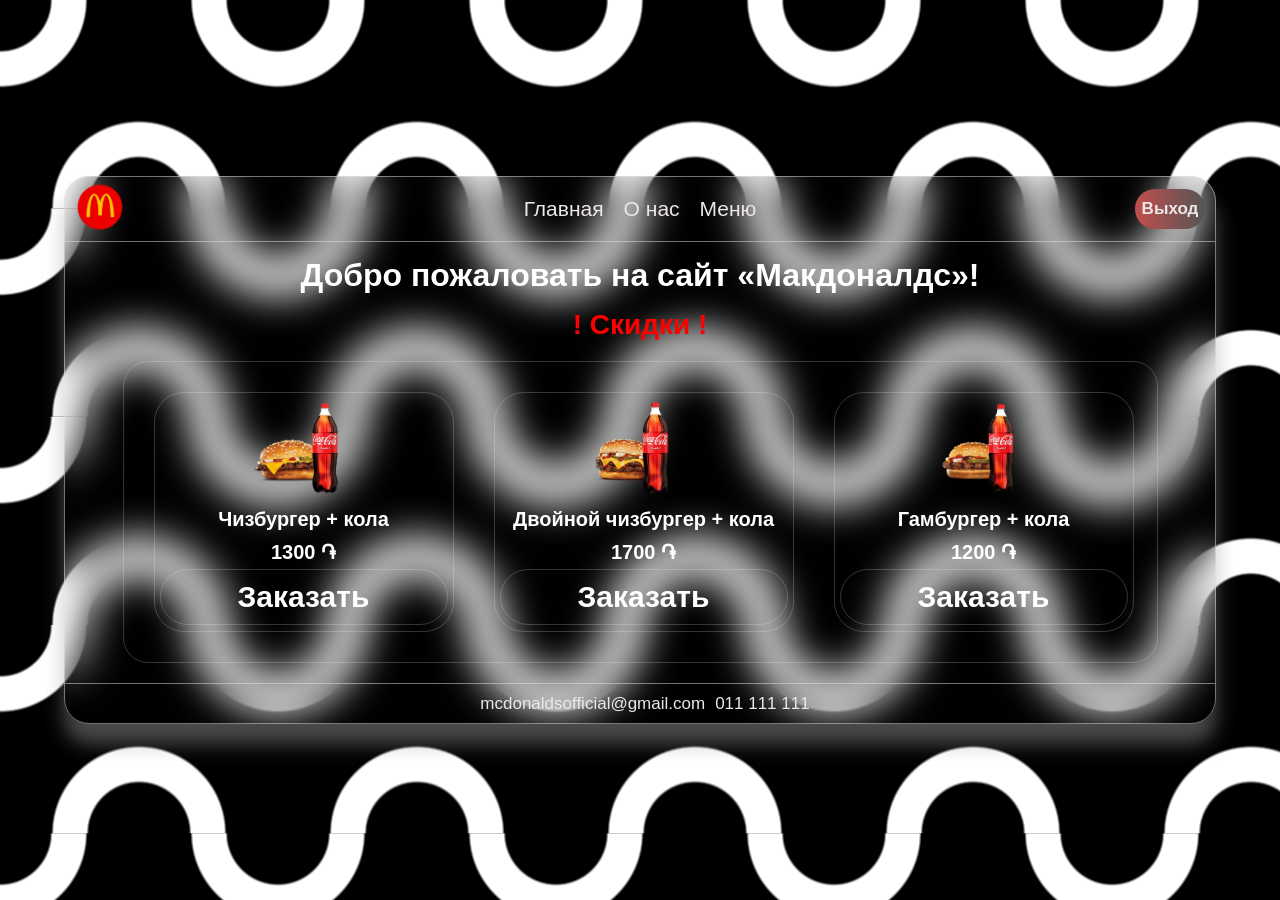
==== main.html @ 876208b8 "index.html + main.html + about.html + README.md" ====
<!DOCTYPE html>
<html lang="en">

<head>
    <meta charset="UTF-8">
    <meta name="viewport" content="width=device-width, initial-scale=1.0">
    <title>McDonalds | Главная</title>
    <link rel="stylesheet" href="main.css">
    <link rel="icon" href="./img/icon.png">
</head>

<body>
    <main class="main">
        <header class="header">
            <a href="main.html">
                <img class="icon" src="./img/icon.png" alt="Иконка">
            </a>
            <nav class="nav">
                <a href="main.html" class="nav-link">Главная</a>
                <a href="about.html" class="nav-link">О нас</a>
                <a href="#" class="nav-link">Меню</a>
            </nav>
            <button class="back-btn">
                <a href="index.html" class="back-link">Выход</a>
            </button>
        </header>
        <div class="content">
            <h1 class="title"> Добро пожаловать на сайт «Макдоналдс»! </h1>
            <h2 class="grid-title">! Скидки !</h2>
            <div class="grid-wrapper">
                <div class="grid">
                    <div class="card">
                        <div class="eats-wrapper">
                            <img class="cheesburger" src="./img/cheesburger.png" alt="cheesburger">
                            <img class="cola" src="./img/cola.png" alt="cola">
                        </div>
                        <p class="name">Чизбургер + кола</p>
                        <p class="price">1300 ֏</p>
                        <button class="btn">
                            Заказать
                        </button>
                    </div>
                    <div class="card">
                        <div class="eats-wrapper">
                            <img class="double-cheesburger" src="./img/double-cheesburger.png" alt="cheesburger">
                            <img class="cola" src="./img/cola.png" alt="cola" style="width: 68%; margin-left: -60px;">
                        </div>
                        <p class="name">Двойной чизбургер + кола</p>
                        <p class="price">1700 ֏</p>
                        <button class="btn">
                            Заказать
                        </button>
                    </div>
                    <div class="card">
                        <div class="eats-wrapper">
                            <img class="double-cheesburger" src="./img/humburger.png" alt="cheesburger">
                            <img class="cola" src="./img/cola.png" alt="cola" style="margin-left: -75px;">
                        </div>
                        <p class="name">Гамбургер + кола</p>
                        <p class="price">1200 ֏</p>
                        <button class="btn">
                            Заказать
                        </button>
                    </div>
                </div>
            </div>
        </div>
        <footer class="footer">
            <div class="info-footer">
                <p class="info-email">mcdonaldsofficial@gmail.com</p>
                <p class="info-tel">011 111 111</p>
            </div>
        </footer>
    </main>
    <script src="main.js" defer></script>
</body>

</html>
---- main.css ----
*,
*::after,
*::before {
    margin: 0;
    padding: 0;
    box-sizing: border-box;
    font-family: sans-serif;
}

:root {
    --border: rgba(230, 228, 228, 0.5);
}

body {
    background: url(./img/body.png);
    min-height: 100vh;
    display: flex;
    justify-content: center;
    align-items: center;
}

.main {
    opacity: 0;
    margin-top: 40px;
    margin-bottom: 20px;
    width: 90%;
    min-height: 500px;
    display: flex;
    flex-direction: column;
    justify-content: center;
    align-items: center;
    border: 1px solid var(--border);
    border-radius: 25px;
    backdrop-filter: blur(20px);
    box-shadow: 0px 20px 20px 0px rgba(150, 150, 150, 0.5);
    transition: all 0.7s ease;
}

.header {
    width: 100%;
    min-height: 40px;
    border-bottom: 1px solid var(--border);
    display: flex;
    justify-content: space-between;
    align-items: center;
    padding-left: 10px;
    padding-right: 10px;
    padding-top: 5px;
    padding-bottom: 5px;
}

.icon {
    width: 50px;
    height: 50px;
    object-fit: contain;
}

.nav {
    display: flex;
}

.nav-link {
    color: #ede7e7;
    font-weight: normal;
    font-size: 21px;
    text-decoration: none;
    margin-left: 20px;
    position: relative;
}

.nav-link::after {
    content: '';
    position: absolute;
    background: #ede7e7;
    width: 100%;
    height: 1px;
    bottom: 0;
    left: 0;
    transform: scaleX(0);
    transition: all 0.3s ease;
}

.nav-link:hover::after {
    transform: scaleX(1);
}

.back-btn {
    width: 70px;
    height: 40px;
    background: linear-gradient(to right, #c24e4e, #555555);
    border: none;
    outline: none;
    border-radius: 30px;
    cursor: pointer;
    transition: all 0.3s ease;
}

.back-btn:hover {
    box-shadow: 0px 2px 20px 0px #333333;
}

.back-link {
    color: #ede7e7;
    text-decoration: none;
    font-size: 17px;
    font-weight: bold;
}

.content {
    width: 100%;
    flex: 1;
}

.title {
    color: white;
    margin-top: 15px;
    margin-bottom: 15px;
    text-align: center;
}

.grid-title {
    color: #ff0000;
    font-weight: bold;
    font-size: 28px;
    text-align: center;
    margin-top: 15px;
}

.grid-wrapper {
    display: flex;
    justify-content: center;
}

.grid {
    margin-top: 20px;
    margin-bottom: 20px;
    padding: 10px;
    width: 90%;
    min-height: 300px;
    border-radius: 25px;
    border: 1px solid rgba(255, 255, 255, 0.2);
    display: grid;
    place-items: center;
    grid-template-columns: repeat(3, 1fr);
}

.card {
    width: 300px;
    margin: 20px;
    min-height: 240px;
    border-radius: 30px;
    padding: 5px;
    display: flex;
    align-items: center;
    flex-direction: column;
    border: 1px solid rgba(255, 255, 255, 0.2);
}

.eats-wrapper {
    display: flex;
    align-items: center;
    justify-content: center;
}

.cheesburger {
    width: 60%;
    height: 100px;
    object-fit: contain;
}

.double-cheesburger {
    width: 60%;
    height: 100px;
    object-fit: contain;
}

.cola {
    width: 50%;
    height: 100px;
    margin-left: -70px;
    object-fit: contain;
}

.name {
    color: white;
    margin-top: 10px;
    font-weight: bold;
    font-size: 20px;
    text-align: center;
}

.price {
    color: white;
    margin-top: 10px;
    font-weight: bold;
    font-size: 20px;
    margin-bottom: 5px;
}

.btn {
    width: 100%;
    min-height: 30px;
    border-radius: 30px;
    padding: 10px;
    background: transparent;
    display: flex;
    justify-content: center;
    align-items: center;
    color: white;
    font-weight: bold;
    font-size: 30px;
    border: 1px solid rgba(255, 255, 255, 0.2);
    cursor: pointer;
    transition: all 0.3s ease;
}

.btn:hover {
    opacity: 0.8;
    box-shadow: 0px 2px 20px 0px #777777;
}

.footer {
    width: 100%;
    min-height: 40px;
    border-top: 1px solid var(--border);
    display: flex;
    justify-content: center;
    align-items: center;
    padding-left: 10px;
    padding-right: 10px;
}

.info-footer {
    display: flex;
}

.info-email {
    color: #ede7e7;
    margin-left: 10px;
    font-size: 17px;
    font-weight: normal;
}

.info-tel {
    color: #ede7e7;
    margin-left: 10px;
    font-size: 17px;
    font-weight: normal;
}

@media(max-width:1200px) {
    .grid {
        grid-template-columns: repeat(2, 1fr);
    }
}

@media(max-width:830px) {
    .grid {
        grid-template-columns: repeat(1, 1fr);
        width: 90%;
    }

    .card {
        margin: 0;
        margin-top: 20px;
    }
}

@media(max-width:570px) {
    .title {
        font-size: 28px;
    }

    .header {
        justify-content: center;
        flex-direction: column;
        gap: 10px;
    }
}

@media(max-width:500px) {
    .info-footer {
        flex-direction: column;
    }

    .info-email {
        margin-top: 10px;
    }

    .info-tel {
        text-align: center;
        margin-top: 10px;
        margin-bottom: 10px;
    }

    .card {
        width: 200px;
    }
}

@media(max-width:400px) {
    .title {
        font-size: 24px;
    }
}
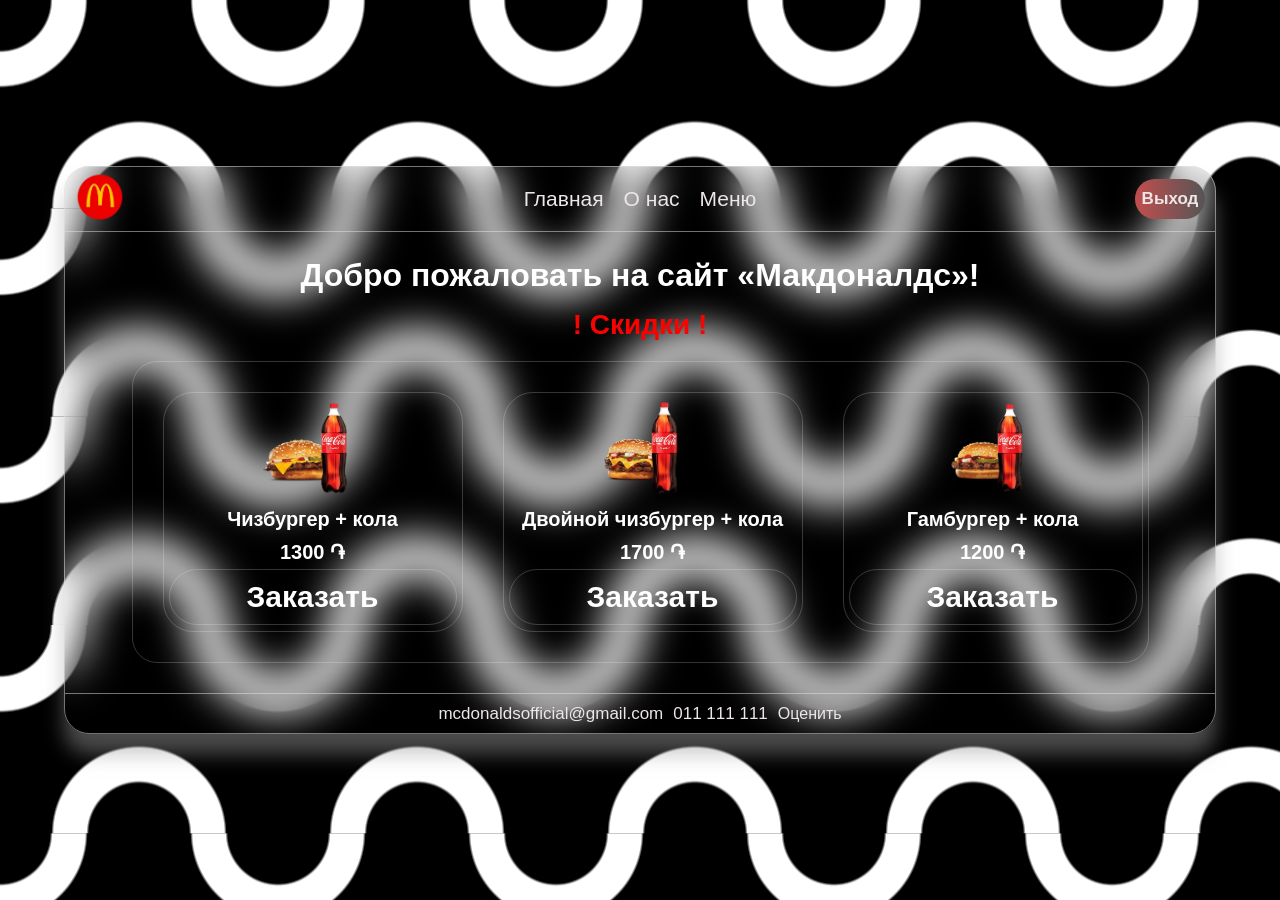
==== commit 2bcd4d7f: "add raiting" ====
--- a/main.html
+++ b/main.html
@@ -18,7 +18,7 @@
             <nav class="nav">
                 <a href="main.html" class="nav-link">Главная</a>
                 <a href="about.html" class="nav-link">О нас</a>
-                <a href="#" class="nav-link">Меню</a>
+                <a href="menu.html" class="nav-link">Меню</a>
             </nav>
             <button class="back-btn">
                 <a href="index.html" class="back-link">Выход</a>
@@ -69,6 +69,7 @@
             <div class="info-footer">
                 <p class="info-email">mcdonaldsofficial@gmail.com</p>
                 <p class="info-tel">011 111 111</p>
+                <a href="rating.html" target="_blank" class="footer-link">Оценить</a>
             </div>
         </footer>
     </main>
--- a/main.css
+++ b/main.css
@@ -108,6 +108,7 @@
 
 .content {
     width: 100%;
+    padding: 10px;
     flex: 1;
 }
 
@@ -232,6 +233,7 @@
 
 .info-footer {
     display: flex;
+    align-items: center;
 }
 
 .info-email {
@@ -246,6 +248,32 @@
     margin-left: 10px;
     font-size: 17px;
     font-weight: normal;
+}
+
+.footer-link {
+    color: #ede7e7;
+    margin-bottom: 10px;
+    margin-top: 10px;
+    margin: 10px;
+    text-decoration: none;
+    position: relative;
+    display: block;
+}
+
+.footer-link::after {
+    content: '';
+    position: absolute;
+    bottom: 0;
+    left: 0;
+    width: 100%;
+    height: 1px;
+    background: #ede7e7;
+    transform: scaleX(0);
+    transition: all 0.3s ease;
+}
+
+.footer-link:hover::after {
+    transform: scaleX(1);
 }
 
 @media(max-width:1200px) {
@@ -293,6 +321,11 @@
         margin-bottom: 10px;
     }
 
+    .footer-link {
+        text-align: center;
+        margin-top: 0px;
+    }
+
     .card {
         width: 200px;
     }
